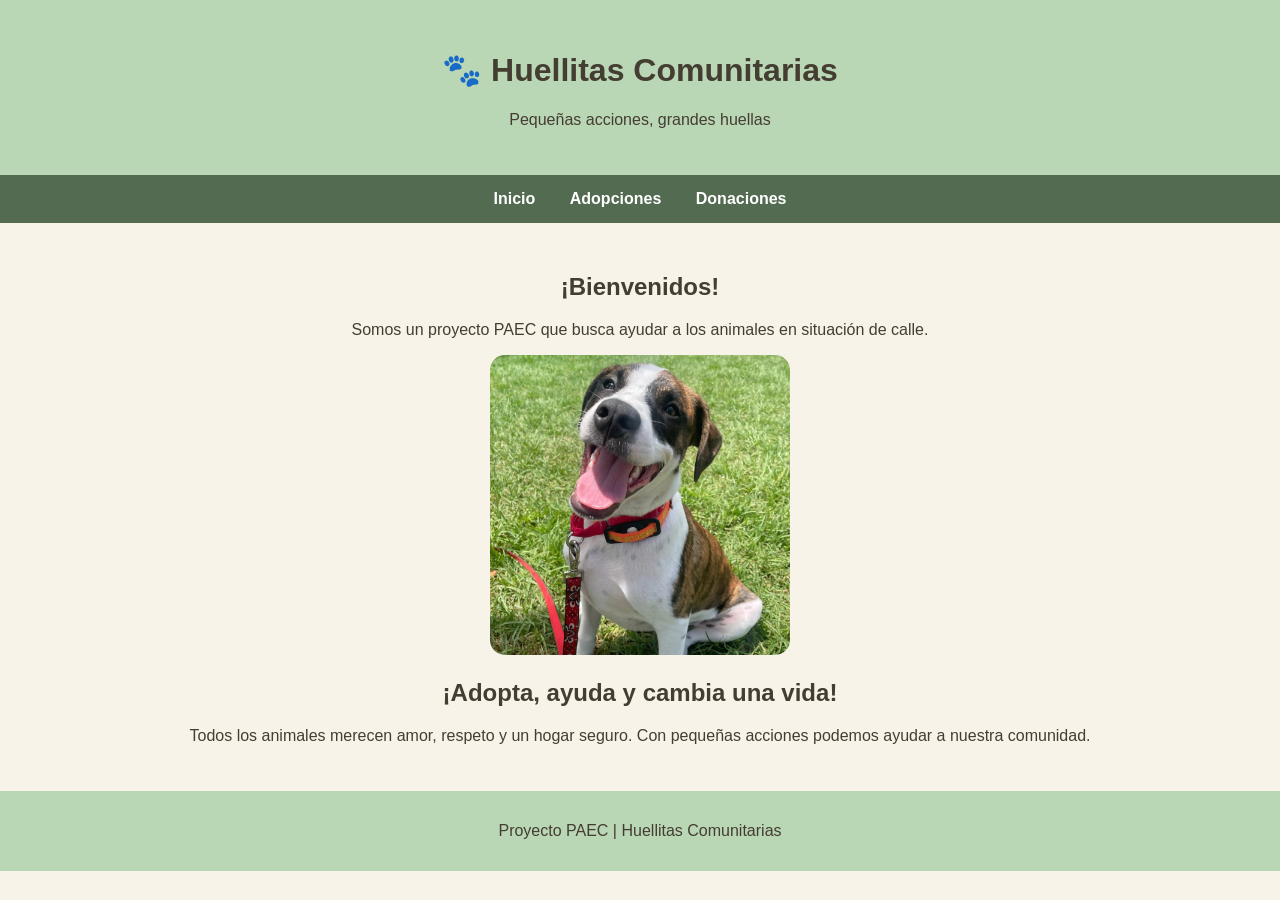
==== index.html @ 1a253dcd "Guardar avance del proyecto PAEC" ====
<!DOCTYPE html>
<html lang="es">
<head>
    <meta charset="UTF-8">
    <title>Huellitas Comunitarias</title>
    <link rel="stylesheet" href="estilo.css">
</head>
<body>

    <header>
        <h1>🐾 Huellitas Comunitarias</h1>
        <p>Pequeñas acciones, grandes huellas</p>
    </header>

    <nav>
        <a href="index.html">Inicio</a>
        <a href="adopciones.html">Adopciones</a>
        <a href="donaciones.html">Donaciones</a>
    </nav>

    <main>
        <h2>¡Bienvenidos!</h2>

        <p>
            Somos un proyecto PAEC que busca ayudar a los
            animales en situación de calle.
        </p>

        <img src="img/perrito.jpg" alt="Perrito en busca de hogar">

        <h2>¡Adopta, ayuda y cambia una vida!</h2>

        <p>
            Todos los animales merecen amor, respeto y un hogar seguro.
            Con pequeñas acciones podemos ayudar a nuestra comunidad.
        </p>
    </main>

    <footer>
        <p>Proyecto PAEC | Huellitas Comunitarias</p>
    </footer>

</body>
</html>
---- estilo.css ----
body {
    font-family: Arial, sans-serif;
    margin: 0;
    background-color: #F7F3E8;
    color: #443D32;
}

header {
    background-color: #B9D6B5;
    text-align: center;
    padding: 30px;
}

nav {
    background-color: #536B50;
    text-align: center;
    padding: 15px;
}

nav a {
    color: white;
    text-decoration: none;
    margin: 15px;
    font-weight: bold;
}

main {
    text-align: center;
    padding: 30px;
}

main img {
    width: 300px;
    max-width: 100%;
    border-radius: 15px;
}

footer {
    background-color: #B9D6B5;
    text-align: center;
    padding: 15px;
}
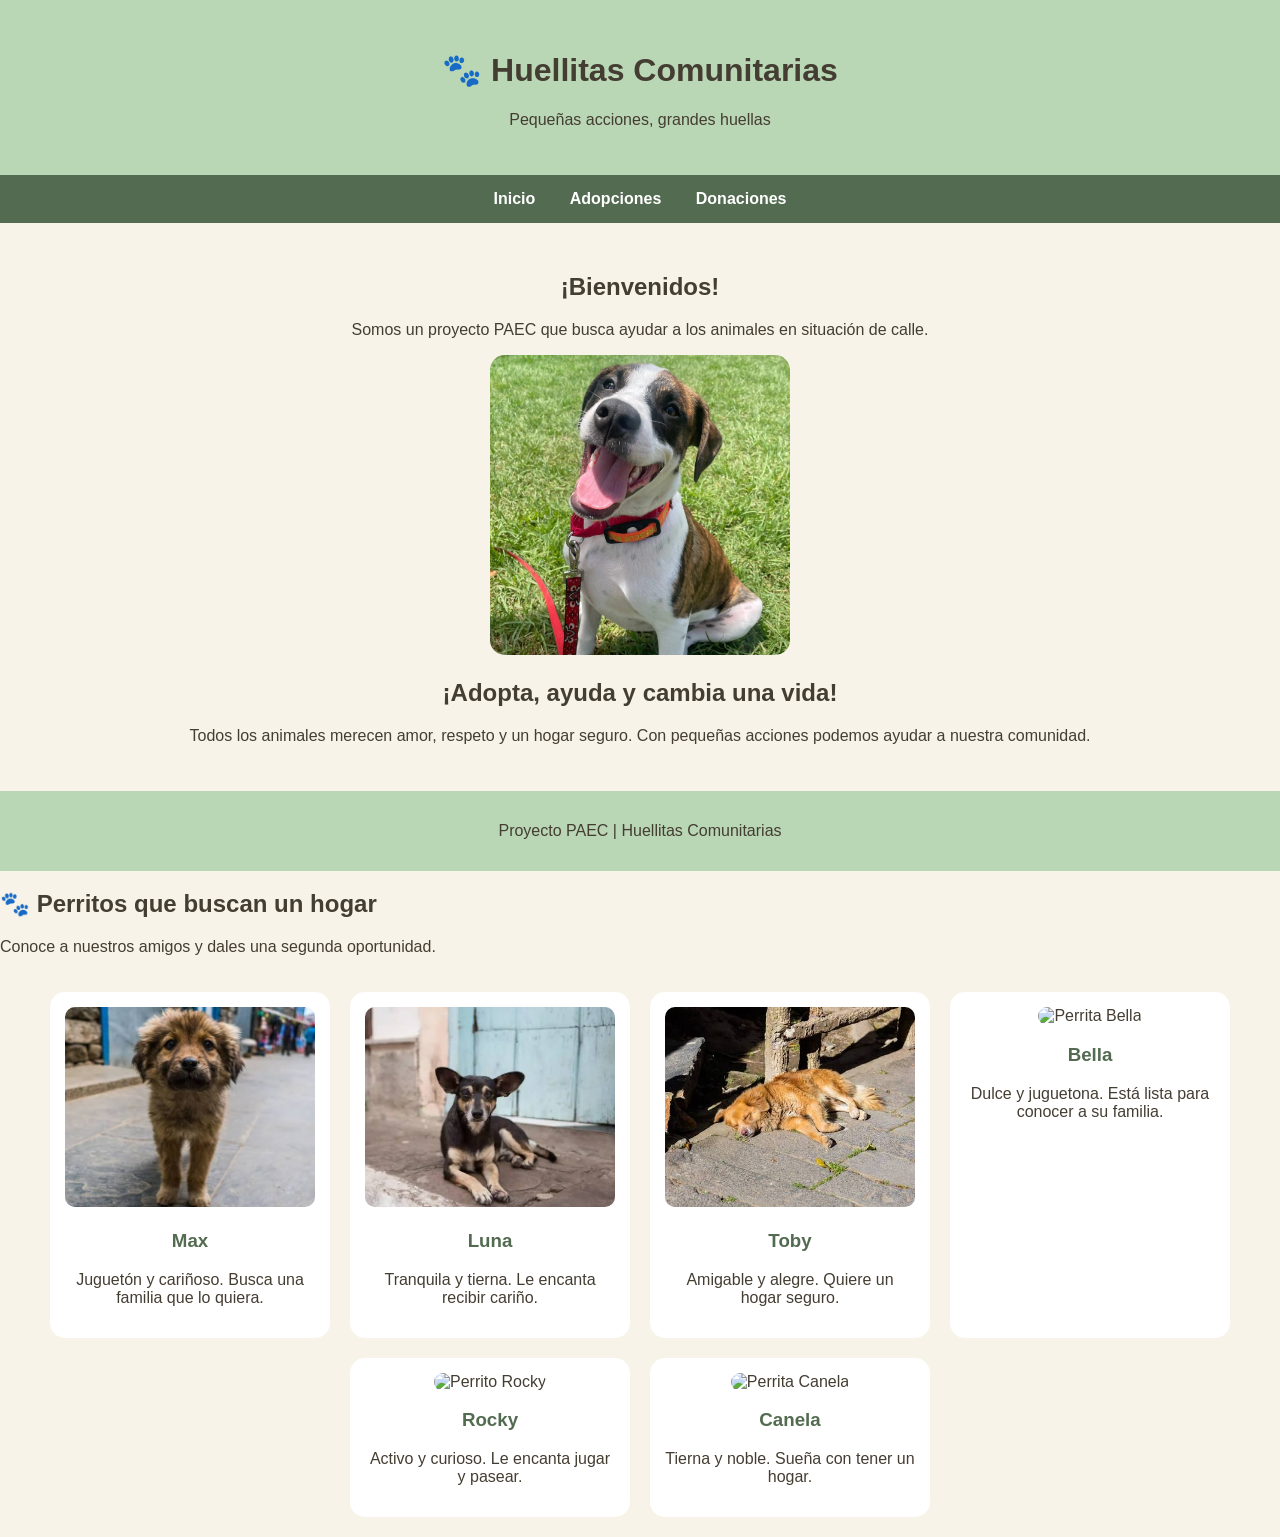
==== commit 13be7aa5: "Agregar catalogo de perritos" ====
--- a/index.html
+++ b/index.html
@@ -37,9 +37,53 @@
         </p>
     </main>
 
-    <footer>
+ <footer>
         <p>Proyecto PAEC | Huellitas Comunitarias</p>
     </footer>
 
 </body>
 </html>
+
+<h2>🐾 Perritos que buscan un hogar</h2>
+
+<p>Conoce a nuestros amigos y dales una segunda oportunidad.</p>
+
+<div class="catalogo">
+
+    <div class="perrito">
+        <img src="img/images (2).jpg" alt="Perrito Max">
+        <h3>Max</h3>
+        <p>Juguetón y cariñoso. Busca una familia que lo quiera.</p>
+    </div>
+
+    <div class="perrito">
+        <img src="img/images (1).jpg" alt="Perrita Luna">
+        <h3>Luna</h3>
+        <p>Tranquila y tierna. Le encanta recibir cariño.</p>
+    </div>
+
+    <div class="perrito">
+        <img src="img/images.jpg" alt="Perrito Toby">
+        <h3>Toby</h3>
+        <p>Amigable y alegre. Quiere un hogar seguro.</p>
+    </div>
+
+    <div class="perrito">
+        <img src="img/perrito4.jpg" alt="Perrita Bella">
+        <h3>Bella</h3>
+        <p>Dulce y juguetona. Está lista para conocer a su familia.</p>
+    </div>
+
+    <div class="perrito">
+        <img src="img/perrito5.jpg" alt="Perrito Rocky">
+        <h3>Rocky</h3>
+        <p>Activo y curioso. Le encanta jugar y pasear.</p>
+    </div>
+
+    <div class="perrito">
+        <img src="img/perrito6.jpg" alt="Perrita Canela">
+        <h3>Canela</h3>
+        <p>Tierna y noble. Sueña con tener un hogar.</p>
+    </div>
+
+</div>
--- a/estilo.css
+++ b/estilo.css
@@ -41,3 +41,30 @@
     text-align: center;
     padding: 15px;
 }
+
+.catalogo {
+    display: flex;
+    flex-wrap: wrap;
+    justify-content: center;
+    gap: 20px;
+    padding: 20px;
+}
+
+.perrito {
+    background-color: white;
+    width: 250px;
+    padding: 15px;
+    border-radius: 15px;
+    text-align: center;
+}
+
+.perrito img {
+    width: 100%;
+    height: 200px;
+    object-fit: cover;
+    border-radius: 10px;
+}
+
+.perrito h3 {
+    color: #536B50;
+}
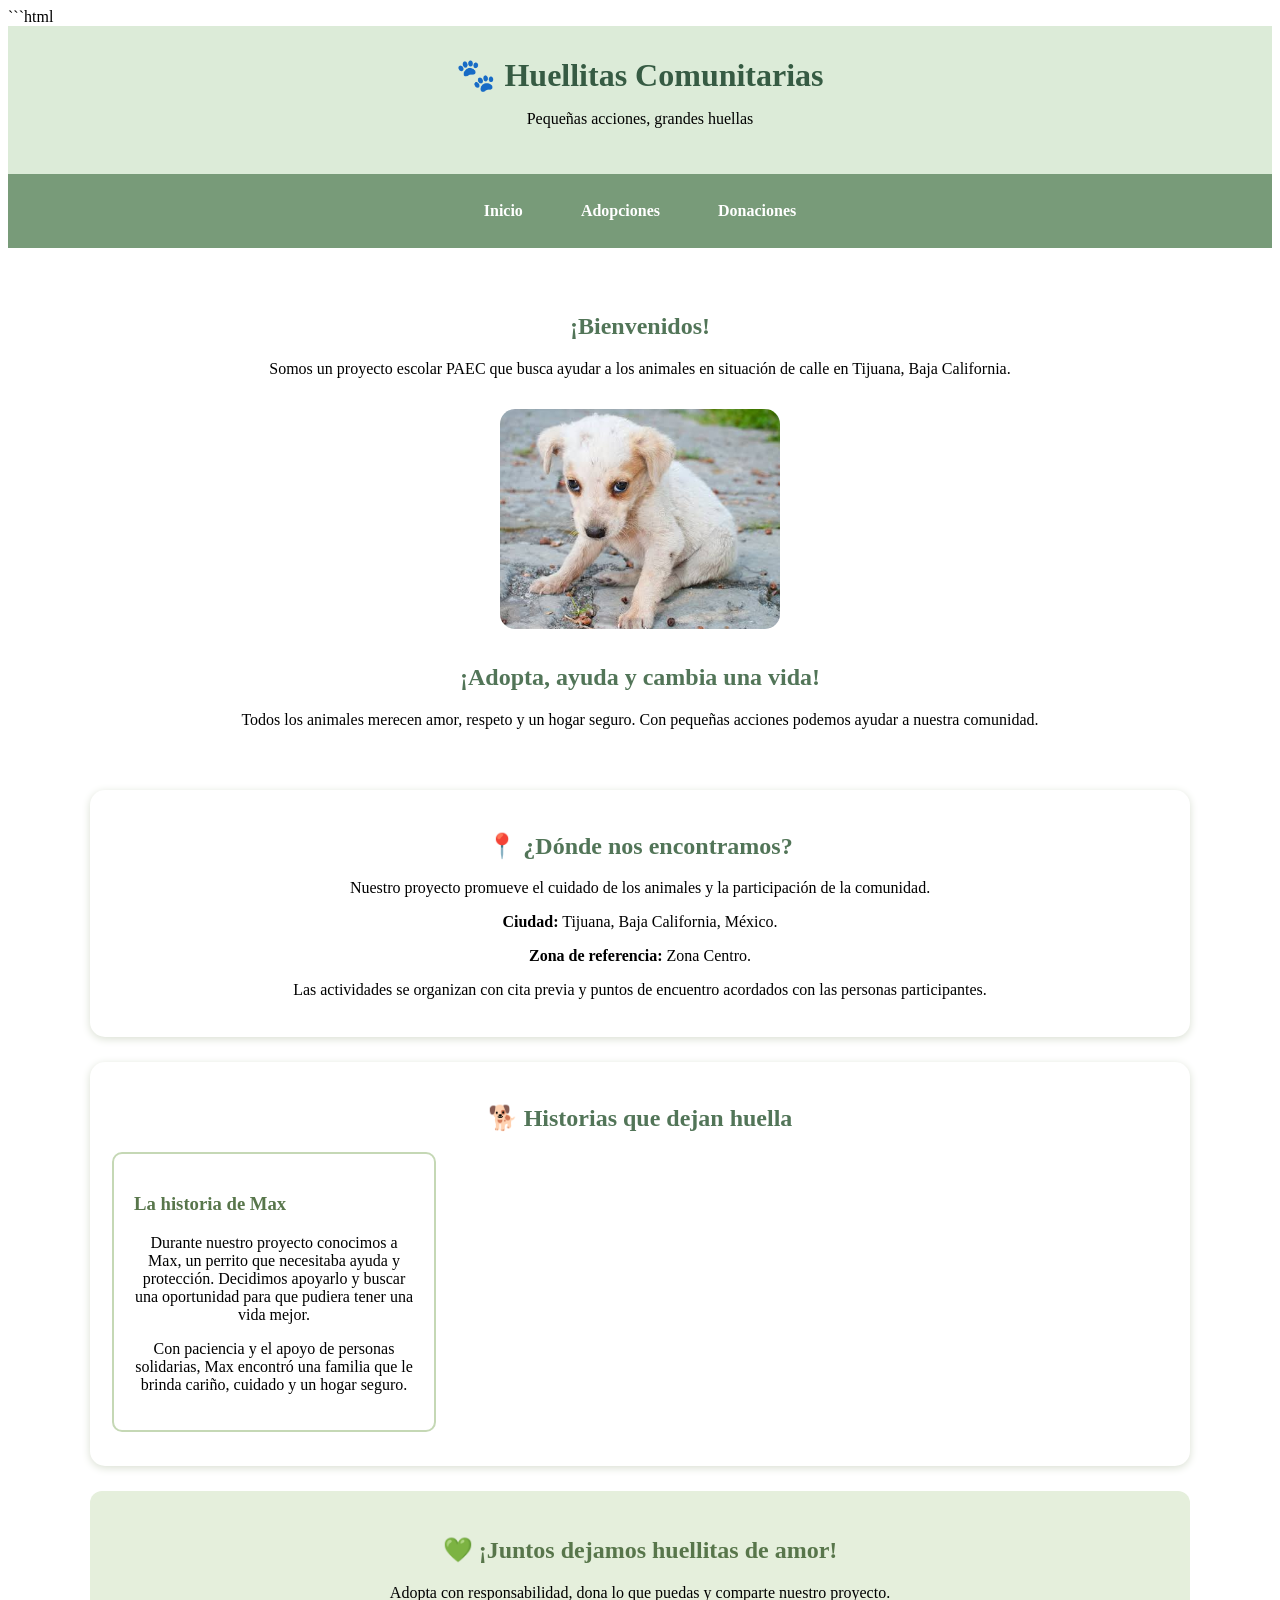
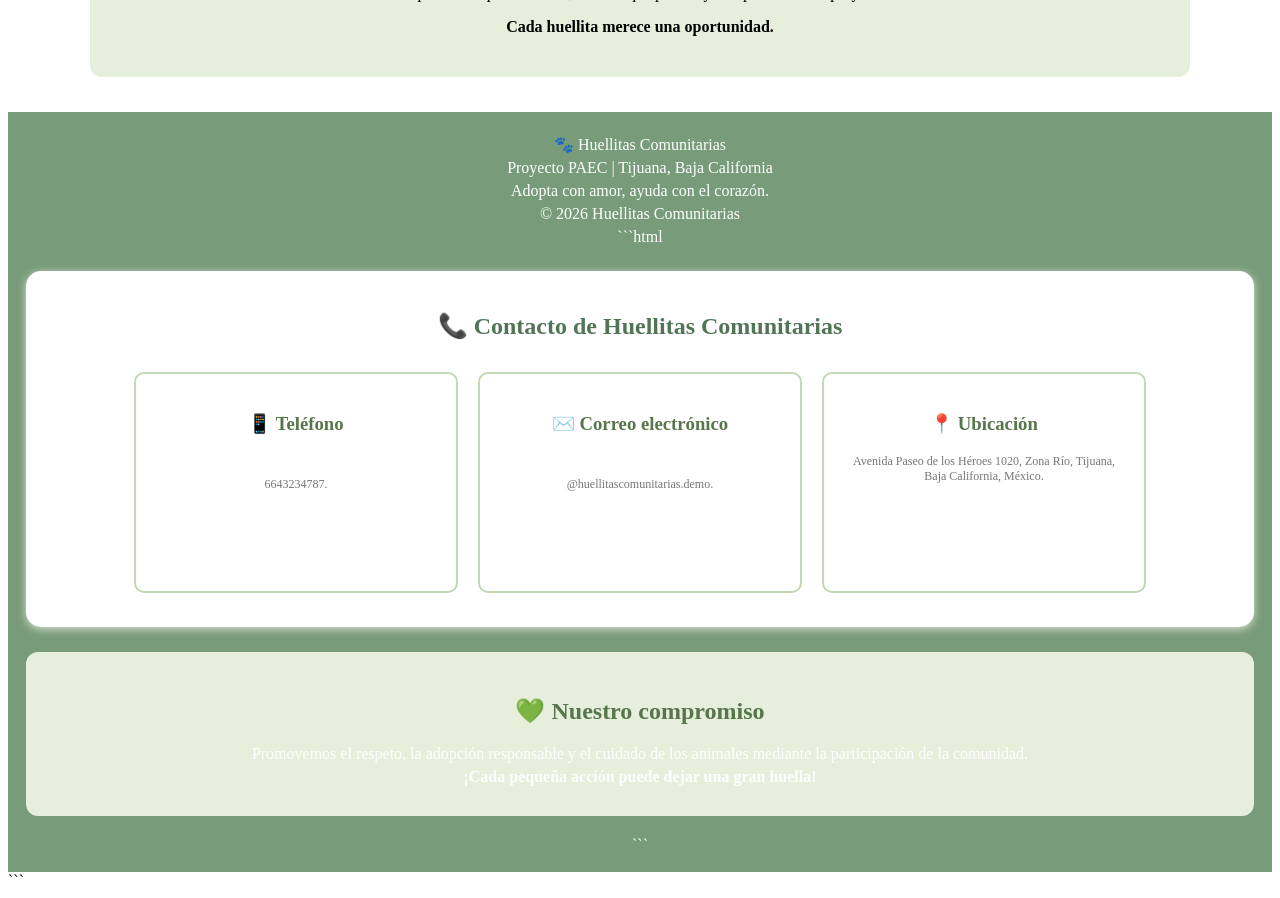
==== commit 095ca349: "Guardar avance de Huellitas Comunitarias" ====
--- a/index.html
+++ b/index.html
@@ -1,8 +1,9 @@
-
+```html
 <!DOCTYPE html>
 <html lang="es">
 <head>
     <meta charset="UTF-8">
+    <meta name="viewport" content="width=device-width, initial-scale=1.0">
     <title>Huellitas Comunitarias</title>
     <link rel="stylesheet" href="estilo.css">
 </head>
@@ -20,70 +21,104 @@
     </nav>
 
     <main>
-        <h2>¡Bienvenidos!</h2>
+        <section class="portada">
+            <h2>¡Bienvenidos!</h2>
+            <p>
+                Somos un proyecto escolar PAEC que busca ayudar
+                a los animales en situación de calle en Tijuana,
+                Baja California.
+            </p>
 
-        <p>
-            Somos un proyecto PAEC que busca ayudar a los
-            animales en situación de calle.
-        </p>
+            <img src="img/perro.jpg" alt="Perrito en busca de hogar">
 
-        <img src="img/perrito.jpg" alt="Perrito en busca de hogar">
+            <h2>¡Adopta, ayuda y cambia una vida!</h2>
+            <p>
+                Todos los animales merecen amor, respeto y un hogar seguro.
+                Con pequeñas acciones podemos ayudar a nuestra comunidad.
+            </p>
+        </section>
 
-        <h2>¡Adopta, ayuda y cambia una vida!</h2>
+        <section class="informacion">
+            <h2>📍 ¿Dónde nos encontramos?</h2>
+            <p>
+                Nuestro proyecto promueve el cuidado de los animales
+                y la participación de la comunidad.
+            </p>
+            <p><strong>Ciudad:</strong> Tijuana, Baja California, México.</p>
+            <p><strong>Zona de referencia:</strong> Zona Centro.</p>
+            <p>
+                Las actividades se organizan con cita previa y puntos
+                de encuentro acordados con las personas participantes.
+            </p>
+        </section>
 
-        <p>
-            Todos los animales merecen amor, respeto y un hogar seguro.
-            Con pequeñas acciones podemos ayudar a nuestra comunidad.
-        </p>
+        <section class="informacion">
+            <h2>🐕 Historias que dejan huella</h2>
+            <div class="tarjeta-info">
+                <h3>La historia de Max</h3>
+                <p>
+                    Durante nuestro proyecto conocimos a Max, un perrito
+                    que necesitaba ayuda y protección. Decidimos apoyarlo
+                    y buscar una oportunidad para que pudiera tener
+                    una vida mejor.
+                </p>
+                <p>
+                    Con paciencia y el apoyo de personas solidarias,
+                    Max encontró una familia que le brinda cariño,
+                    cuidado y un hogar seguro.
+                </p>
+            </div>
+        </section>
+
+        <section class="mensaje-huellitas">
+            <h2>💚 ¡Juntos dejamos huellitas de amor!</h2>
+            <p>Adopta con responsabilidad, dona lo que puedas y comparte nuestro proyecto.</p>
+            <p><strong>Cada huellita merece una oportunidad.</strong></p>
+        </section>
     </main>
 
- <footer>
-        <p>Proyecto PAEC | Huellitas Comunitarias</p>
+    <footer class="pie-huellitas">
+        <p>🐾 Huellitas Comunitarias</p>
+        <p>Proyecto PAEC | Tijuana, Baja California</p>
+        <p>Adopta con amor, ayuda con el corazón.</p>
+        <p>© 2026 Huellitas Comunitarias</p>
+        ```html
+<section class="informacion">
+    <h2>📞 Contacto de Huellitas Comunitarias</h2>
+
+    <div class="tarjetas-info">
+        <div class="tarjeta-info">
+            <h3>📱 Teléfono</h3>
+            <p>664-000-0000</p>
+            <p class="nota"> 6643234787.</p>
+        </div>
+
+        <div class="tarjeta-info">
+            <h3>✉️ Correo electrónico</h3>
+            <p>contacto@huellitascomunitarias.demo</p>
+            <p class="nota">@huellitascomunitarias.demo.</p>
+        </div>
+
+        <div class="tarjeta-info">
+            <h3>📍 Ubicación</h3> 
+              <p class="nota">Avenida Paseo de los Héroes 1020, Zona Río, Tijuana, Baja California, México.</p>
+            <p>Avenida Paseo de los Héroes 1020, Zona Río, Tijuana, Baja California, México..</p>
+            <p>Avenida Paseo de los Héroes 1020, Zona Río, Tijuana, Baja California, México..</p>
+        </div>
+    </div>
+</section>
+
+<section class="mensaje-huellitas">
+    <h2>💚 Nuestro compromiso</h2>
+    <p>
+        Promovemos el respeto, la adopción responsable y el cuidado
+        de los animales mediante la participación de la comunidad.
+    </p>
+    <p><strong>¡Cada pequeña acción puede dejar una gran huella!</strong></p>
+</section>
+```
     </footer>
 
 </body>
 </html>
-
-<h2>🐾 Perritos que buscan un hogar</h2>
-
-<p>Conoce a nuestros amigos y dales una segunda oportunidad.</p>
-
-<div class="catalogo">
-
-    <div class="perrito">
-        <img src="img/images (2).jpg" alt="Perrito Max">
-        <h3>Max</h3>
-        <p>Juguetón y cariñoso. Busca una familia que lo quiera.</p>
-    </div>
-
-    <div class="perrito">
-        <img src="img/images (1).jpg" alt="Perrita Luna">
-        <h3>Luna</h3>
-        <p>Tranquila y tierna. Le encanta recibir cariño.</p>
-    </div>
-
-    <div class="perrito">
-        <img src="img/images.jpg" alt="Perrito Toby">
-        <h3>Toby</h3>
-        <p>Amigable y alegre. Quiere un hogar seguro.</p>
-    </div>
-
-    <div class="perrito">
-        <img src="img/perrito4.jpg" alt="Perrita Bella">
-        <h3>Bella</h3>
-        <p>Dulce y juguetona. Está lista para conocer a su familia.</p>
-    </div>
-
-    <div class="perrito">
-        <img src="img/perrito5.jpg" alt="Perrito Rocky">
-        <h3>Rocky</h3>
-        <p>Activo y curioso. Le encanta jugar y pasear.</p>
-    </div>
-
-    <div class="perrito">
-        <img src="img/perrito6.jpg" alt="Perrita Canela">
-        <h3>Canela</h3>
-        <p>Tierna y noble. Sueña con tener un hogar.</p>
-    </div>
-
-</div>
+```
--- a/estilo.css
+++ b/estilo.css
@@ -1,70 +1,217 @@
-
+```css
 body {
+    margin: 0;
     font-family: Arial, sans-serif;
+    background-color: #f8f5e9;
+    color: #35483a;
+    line-height: 1.6;
+}
+
+header {
+    background-color: #dcebd8;
+    text-align: center;
+    padding: 30px 15px;
+}
+
+header h1 {
     margin: 0;
-    background-color: #F7F3E8;
-    color: #443D32;
-}
-
-header {
-    background-color: #B9D6B5;
-    text-align: center;
-    padding: 30px;
+    color: #365b43;
 }
 
 nav {
-    background-color: #536B50;
+    background-color: #789b79;
     text-align: center;
     padding: 15px;
 }
 
 nav a {
+    display: inline-block;
     color: white;
     text-decoration: none;
-    margin: 15px;
     font-weight: bold;
+    margin: 5px 12px;
+    padding: 8px 15px;
+    border-radius: 20px;
+}
+
+nav a:hover {
+    background-color: #527558;
 }
 
 main {
-    text-align: center;
-    padding: 30px;
-}
-
-main img {
-    width: 300px;
+    width: 90%;
+    max-width: 1100px;
+    margin: 25px auto;
+}
+
+h2 {
+    color: #527558;
+    text-align: center;
+}
+
+h3 {
+    color: #527558;
+}
+
+p {
+    text-align: center;
+}
+
+.portada {
+    text-align: center;
+    padding: 20px;
+}
+
+.portada img {
+    width: 280px;
     max-width: 100%;
-    border-radius: 15px;
-}
-
-footer {
-    background-color: #B9D6B5;
-    text-align: center;
-    padding: 15px;
+    height: 220px;
+    object-fit: cover;
+    border-radius: 15px;
+    margin: 15px auto;
+}
+
+.informacion {
+    background-color: white;
+    padding: 22px;
+    margin: 25px 0;
+    border-radius: 15px;
+    box-shadow: 0 2px 8px #d9dfd2;
 }
 
 .catalogo {
-    display: flex;
-    flex-wrap: wrap;
-    justify-content: center;
+    display: grid;
+    grid-template-columns: repeat(auto-fit, minmax(220px, 1fr));
     gap: 20px;
-    padding: 20px;
+    margin: 25px 0;
 }
 
 .perrito {
     background-color: white;
-    width: 250px;
+    text-align: center;
     padding: 15px;
     border-radius: 15px;
-    text-align: center;
+    box-shadow: 0 2px 8px #d9dfd2;
 }
 
 .perrito img {
     width: 100%;
     height: 200px;
     object-fit: cover;
+    border-radius: 12px;
+}
+
+.perrito h3 {
+    margin-bottom: 5px;
+}
+
+.tarjeta-info {
+    background-color: #eef4e8;
+    padding: 18px;
+    margin: 12px 0;
+    border-radius: 12px;
+}
+
+.mensaje-huellitas {
+    background-color: #dcebd8;
+    padding: 25px;
+    margin: 25px 0;
+    border-radius: 15px;
+    text-align: center;
+}
+
+.tabla-donaciones {
+    width: 100%;
+    border-collapse: collapse;
+    margin: 20px 0;
+    background-color: white;
+}
+
+.tabla-donaciones th,
+.tabla-donaciones td {
+    border: 1px solid #c8d8c4;
+    padding: 12px;
+    text-align: center;
+}
+
+.tabla-donaciones th {
+    background-color: #dcebd8;
+}
+
+footer {
+    background-color: #789b79;
+    color: white;
+    text-align: center;
+    padding: 18px;
+    margin-top: 35px;
+}
+
+footer p {
+    margin: 5px;
+}
+
+@media (max-width: 600px) {
+    nav a {
+        margin: 4px;
+        padding: 7px;
+    }
+
+    main {
+        width: 94%;
+    }
+
+    .tabla-donaciones th,
+    .tabla-donaciones td {
+        padding: 6px;
+        font-size: 13px;
+    }
+}
+```
+
+/* Información de contacto */
+.informacion {
+    text-align: center;
+    padding: 30px 20px;
+    background-color: #f5f1e8;
+    border-radius: 12px;
+    margin: 20px 0;
+}
+
+.tarjetas-info {
+    display: flex;
+    justify-content: center;
+    flex-wrap: wrap;
+    gap: 20px;
+}
+
+.tarjeta-info {
+    background-color: #ffffff;
+    padding: 20px;
     border-radius: 10px;
-}
-
-.perrito h3 {
-    color: #536B50;
-}
+    border: 2px solid #c5d8b5;
+    flex: 1;
+    min-width: 180px;
+    max-width: 280px;
+}
+
+.tarjeta-info h3 {
+    color: #58764b;
+}
+
+.nota {
+    font-size: 12px;
+    color: #777777;
+}
+
+/* Mensaje de compromiso */
+.mensaje-huellitas {
+    text-align: center;
+    padding: 25px;
+    margin: 20px 0;
+    background-color: #e5efdc;
+    border-radius: 12px;
+}
+
+.mensaje-huellitas h2 {
+    color: #58764b;
+}
